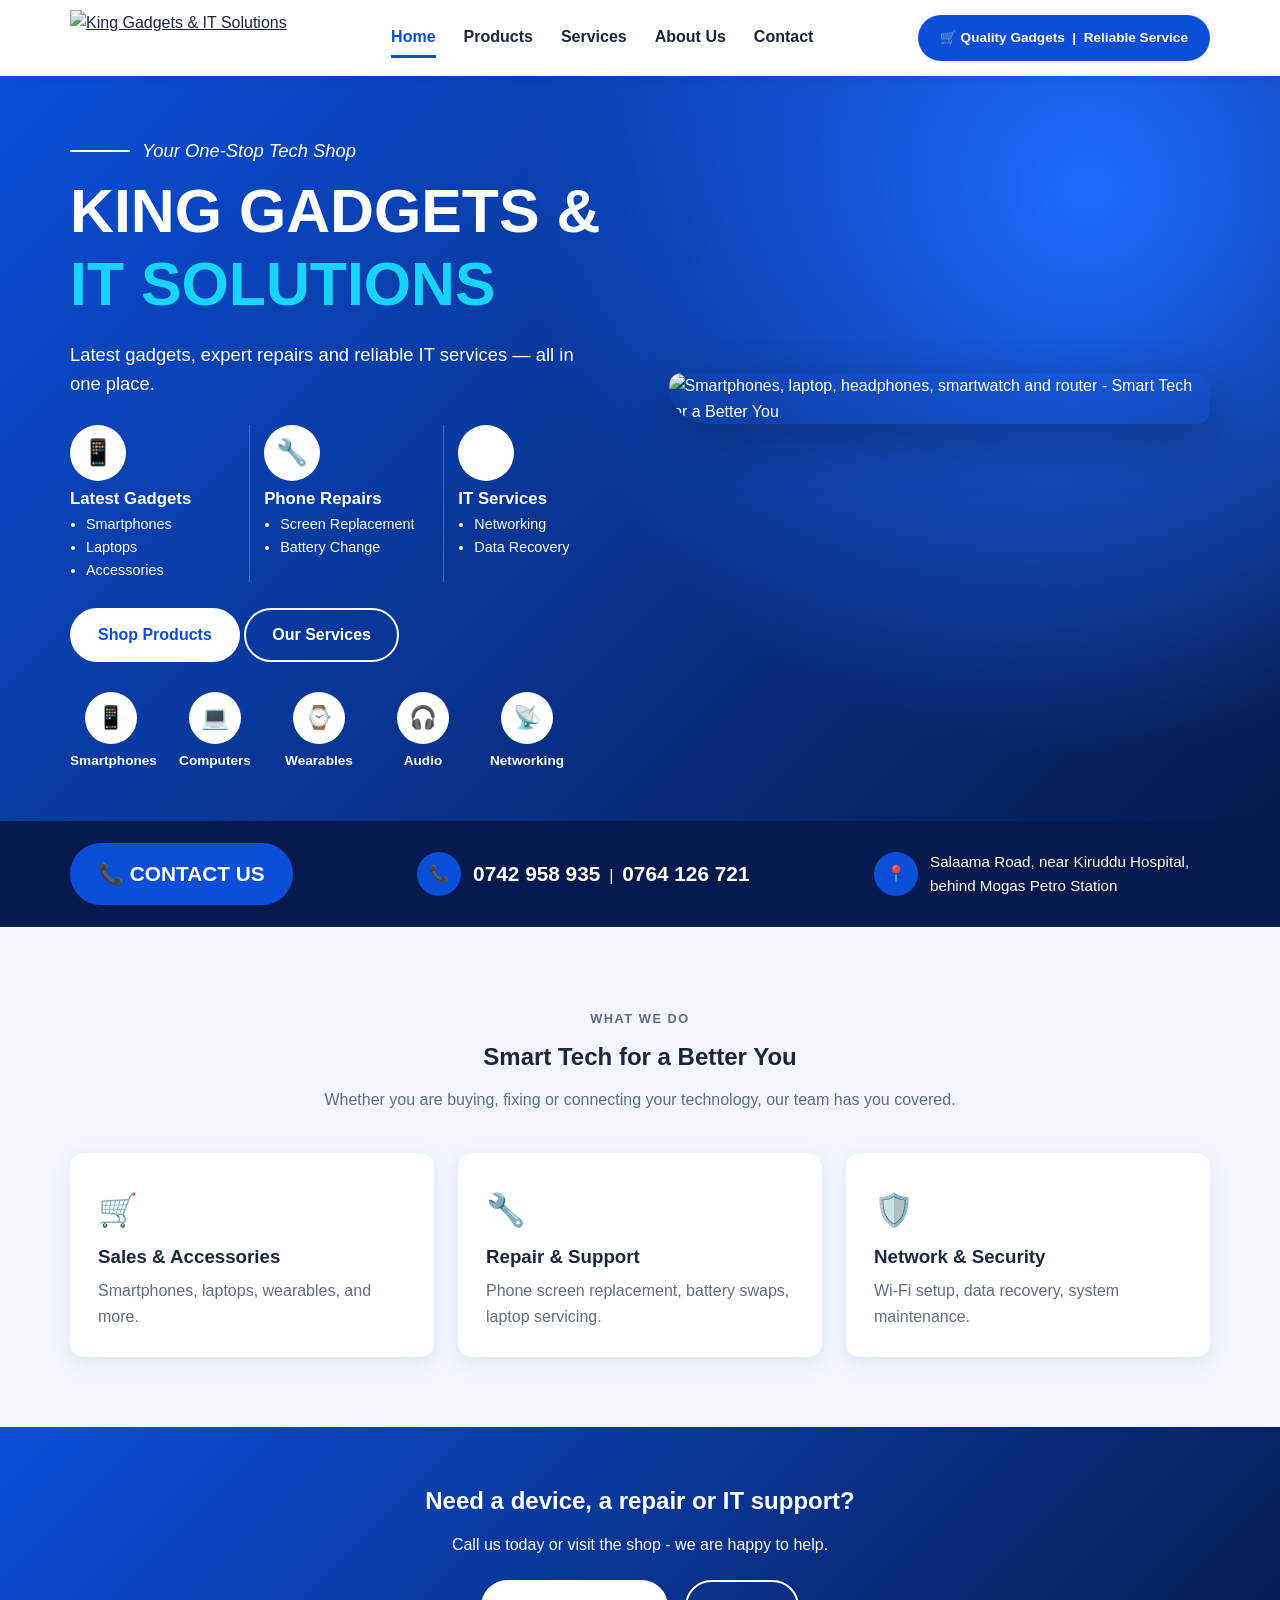
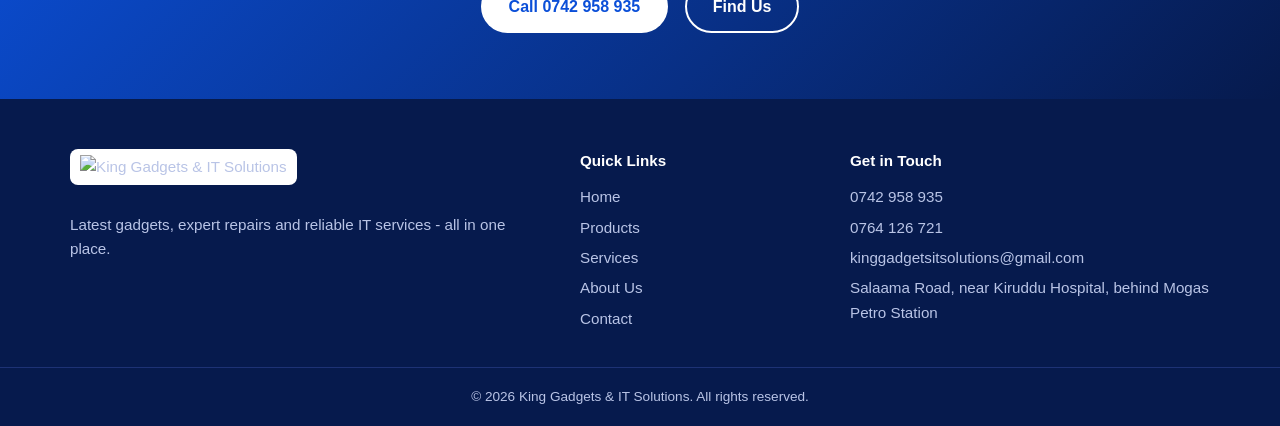
==== index.html @ c1998c4e "Add files via upload" ====
<!DOCTYPE html>
<html lang="en">
<head>
  <meta charset="UTF-8">
  <meta name="viewport" content="width=device-width, initial-scale=1.0">
  <title>Home | King Gadgets & IT Solutions</title>
  <meta name="description" content="Latest gadgets, expert repairs and reliable IT services at King Gadgets & IT Solutions.">
  <!-- Shared styles and scripts -->
  <link rel="stylesheet" href="style.css">
  <script src="script.js" defer></script>
</head>
<body>

  <!-- ===== Site header & navigation ===== -->
  <header class="site-header">
    <div class="container header-inner">
      <a href="index.html" class="logo"><img src="images/logo.png" alt="King Gadgets & IT Solutions"></a>
      <button class="nav-toggle" aria-label="Toggle menu">&#9776;</button>
      <nav class="main-nav">
        <a href="index.html" class="active">Home</a>
        <a href="products.html">Products</a>
        <a href="services.html">Services</a>
        <a href="about.html">About Us</a>
        <a href="contact.html">Contact</a>
      </nav>
      <span class="badge">🛒 Quality Gadgets &nbsp;|&nbsp; Reliable Service</span>
    </div>
  </header>

  <!-- ===== Hero: headline, feature groups, category icons and product image ===== -->
  <section class="hero">
    <div class="container hero-inner">
      <div class="hero-text">
        <p class="tagline">Your One-Stop Tech Shop</p>
        <h1>King Gadgets &amp; <span>IT Solutions</span></h1>
        <p class="lead">Latest gadgets, expert repairs and reliable IT services &mdash; all in one place.</p>

        <!-- Three main offerings -->
        <div class="features">
          <div class="feature">
            <div class="circle">📱</div>
            <h3>Latest Gadgets</h3>
            <ul><li>Smartphones</li><li>Laptops</li><li>Accessories</li></ul>
          </div>
          <div class="feature">
            <div class="circle">🔧</div>
            <h3>Phone Repairs</h3>
            <ul><li>Screen Replacement</li><li>Battery Change</li></ul>
          </div>
          <div class="feature">
            <div class="circle">🖧</div>
            <h3>IT Services</h3>
            <ul><li>Networking</li><li>Data Recovery</li></ul>
          </div>
        </div>

        <a href="products.html" class="btn btn-light">Shop Products</a>
        <a href="services.html" class="btn btn-outline">Our Services</a>
      </div>

      <!-- Product showcase image -->
      <div class="hero-image">
        <img src="images/showcase.png" alt="Smartphones, laptop, headphones, smartwatch and router - Smart Tech for a Better You">
      </div>
    </div>

    <!-- Quick category links -->
    <div class="container categories" style="margin-top:30px">
      <a href="products.html"><div class="circle">📱</div>Smartphones</a>
      <a href="products.html"><div class="circle">💻</div>Computers</a>
      <a href="products.html"><div class="circle">⌚</div>Wearables</a>
      <a href="products.html"><div class="circle">🎧</div>Audio</a>
      <a href="products.html"><div class="circle">📡</div>Networking</a>
    </div>
  </section>

  <!-- ===== Contact bar: call button, phone numbers and address ===== -->
  <div class="contact-bar">
    <div class="container">
      <a href="contact.html" class="btn btn-primary">📞 CONTACT US</a>
      <div class="item">
        <span class="dot">📞</span>
        <span><a href="tel:0742958935">0742 958 935</a> &nbsp;|&nbsp; <a href="tel:0764126721">0764 126 721</a></span>
      </div>
      <div class="item">
        <span class="dot">📍</span>
        <span class="addr">Salaama Road, near Kiruddu Hospital, behind Mogas Petro Station</span>
      </div>
    </div>
  </div>

  <!-- ===== Services overview ===== -->
  <section class="section">
    <div class="container">
      <div class="section-head">
        <p class="eyebrow">What We Do</p>
        <h2>Smart Tech for a Better You</h2>
        <p>Whether you are buying, fixing or connecting your technology, our team has you covered.</p>
      </div>
      <div class="grid">
        <div class="card"><div class="icon">🛒</div><h3>Sales & Accessories</h3><p>Smartphones, laptops, wearables, and more.</p></div>
        <div class="card"><div class="icon">🔧</div><h3>Repair & Support</h3><p>Phone screen replacement, battery swaps, laptop servicing.</p></div>
        <div class="card"><div class="icon">🛡️</div><h3>Network & Security</h3><p>Wi-Fi setup, data recovery, system maintenance.</p></div>
      </div>
    </div>
  </section>

  <!-- ===== Call-to-action banner ===== -->
  <section class="cta">
    <div class="container">
      <h2>Need a device, a repair or IT support?</h2>
      <p>Call us today or visit the shop - we are happy to help.</p>
      <a href="tel:0742958935" class="btn btn-light">Call 0742 958 935</a>
      <a href="contact.html" class="btn btn-outline">Find Us</a>
    </div>
  </section>

  <!-- ===== Site footer ===== -->
  <footer class="site-footer">
    <div class="container footer-grid">
      <div>
        <img src="images/logo.png" alt="King Gadgets & IT Solutions" class="footer-logo">
        <p>Latest gadgets, expert repairs and reliable IT services - all in one place.</p>
      </div>
      <div>
        <h4>Quick Links</h4>
        <a href="index.html">Home</a>
        <a href="products.html">Products</a>
        <a href="services.html">Services</a>
        <a href="about.html">About Us</a>
        <a href="contact.html">Contact</a>
      </div>
      <div>
        <h4>Get in Touch</h4>
        <a href="tel:0742958935">0742 958 935</a>
        <a href="tel:0764126721">0764 126 721</a>
        <a href="mailto:kinggadgetsitsolutions@gmail.com">kinggadgetsitsolutions@gmail.com</a>
        <span>Salaama Road, near Kiruddu Hospital, behind Mogas Petro Station</span>
      </div>
    </div>
    <div class="copyright">&copy; 2026 King Gadgets & IT Solutions. All rights reserved.</div>
  </footer>

</body>
</html>
---- style.css ----
/* ==========================================================
   KING GADGETS & IT SOLUTIONS - Shared stylesheet
   Used by: index, products, services, about, contact
   ========================================================== */

/* ---------- 1. Design tokens (brand colours from the logo/design) ---------- */
:root {
  --blue: #0b4fd8;
  --blue-dark: #0838a8;
  --navy: #061a4d;
  --cyan: #19d3ff;
  --text: #1c2540;
  --muted: #5f6b8a;
  --bg: #f3f6fc;
  --white: #fff;
  --radius: 14px;
  --shadow: 0 6px 22px rgba(11, 79, 216, .10);
}

/* ---------- 2. Base / reset ---------- */
* { box-sizing: border-box; }
html { scroll-behavior: smooth; }
body { margin: 0; font-family: "Segoe UI", Roboto, Helvetica, Arial, sans-serif; color: var(--text); background: var(--bg); line-height: 1.6; }
a { color: inherit; }
h1, h2, h3 { line-height: 1.2; margin: 0 0 .5em; }
.container { max-width: 1180px; margin: 0 auto; padding: 0 20px; }
.section { padding: 70px 0; }
.section.alt { background: var(--white); }
.section-head { text-align: center; max-width: 640px; margin: 0 auto 40px; }
.section-head p { color: var(--muted); }
.eyebrow { color: var(--blue); font-weight: 700; font-size: .8rem; letter-spacing: .12em; text-transform: uppercase; }

/* ---------- 3. Buttons ---------- */
.btn { display: inline-block; padding: 12px 26px; border-radius: 999px; font-weight: 600; text-decoration: none; border: 2px solid transparent; transition: .2s; }
.btn-primary { background: var(--blue); color: var(--white); }
.btn-primary:hover { background: var(--blue-dark); }
.btn-light { background: var(--white); color: var(--blue); }
.btn-light:hover { background: var(--cyan); color: var(--navy); }
.btn-outline { border-color: var(--white); color: var(--white); }
.btn-outline:hover { background: var(--white); color: var(--blue); }

/* ---------- 4. Header & navigation (white, sticky) ---------- */
.site-header { position: sticky; top: 0; z-index: 100; background: var(--white); box-shadow: 0 2px 12px rgba(0, 0, 0, .06); }
.header-inner { display: flex; align-items: center; justify-content: space-between; min-height: 76px; gap: 20px; }
.logo img { height: 56px; display: block; }
.main-nav { display: flex; align-items: center; gap: 28px; }
.main-nav a { text-decoration: none; font-weight: 600; padding: 6px 0; border-bottom: 3px solid transparent; }
.main-nav a:hover, .main-nav a.active { color: var(--blue); border-bottom-color: var(--blue); }
.badge { background: var(--blue); color: var(--white); padding: 12px 22px; border-radius: 999px; font-size: .85rem; font-weight: 600; white-space: nowrap; }
.nav-toggle { display: none; background: none; border: 0; color: var(--blue); font-size: 1.9rem; cursor: pointer; }

/* ---------- 5. Hero (home page) ---------- */
.hero { background: radial-gradient(circle at 85% 15%, #1d6bff 0%, transparent 45%), linear-gradient(135deg, var(--blue), var(--navy)); color: var(--white); padding: 60px 0 50px; overflow: hidden; }
.hero-inner { display: grid; grid-template-columns: 1.05fr 1fr; gap: 30px; align-items: center; }
.tagline { display: flex; align-items: center; gap: 12px; font-style: italic; font-size: 1.15rem; margin: 0 0 10px; }
.tagline::before { content: ""; width: 60px; height: 2px; background: var(--white); }
.hero h1 { font-size: clamp(2.2rem, 5vw, 3.8rem); font-weight: 800; text-transform: uppercase; margin-bottom: 16px; }
.hero h1 span { color: var(--cyan); display: block; }
.hero .lead { font-size: 1.15rem; max-width: 520px; margin-bottom: 26px; }
.hero-image img { width: 100%; display: block; border-radius: 40px 40px 40px 120px; box-shadow: 0 20px 50px rgba(0, 0, 0, .3); }

/* Feature groups inside hero (Latest Gadgets / Phone Repairs / IT Services) */
.features { display: grid; grid-template-columns: repeat(3, 1fr); gap: 14px; margin: 0 0 26px; }
.feature { padding-right: 10px; border-right: 1px solid rgba(255, 255, 255, .25); }
.feature:last-child { border-right: 0; }
.circle { width: 56px; height: 56px; border-radius: 50%; background: var(--white); display: flex; align-items: center; justify-content: center; font-size: 1.6rem; margin-bottom: 8px; }
.feature h3 { font-size: 1.05rem; margin-bottom: 4px; }
.feature ul { margin: 0; padding-left: 16px; font-size: .9rem; }

/* Category icon row (Smartphones / Computers / ...) */
.categories { display: flex; flex-wrap: wrap; gap: 14px 22px; }
.categories a { text-decoration: none; text-align: center; font-size: .85rem; font-weight: 600; width: 82px; }
.categories .circle { margin: 0 auto 6px; width: 52px; height: 52px; font-size: 1.4rem; }

/* Inner-page banner */
.page-hero { background: linear-gradient(135deg, var(--blue), var(--navy)); color: var(--white); padding: 56px 0; text-align: center; }
.page-hero p { margin: 0; opacity: .9; }

/* ---------- 6. Contact bar (home page, under hero) ---------- */
.contact-bar { background: var(--navy); color: var(--white); }
.contact-bar .container { display: flex; flex-wrap: wrap; align-items: center; justify-content: space-between; gap: 18px; padding: 22px 20px; }
.contact-bar .item { display: flex; align-items: center; gap: 12px; }
.contact-bar .dot { width: 44px; height: 44px; border-radius: 50%; background: var(--blue); display: flex; align-items: center; justify-content: center; }
.contact-bar a { text-decoration: none; font-weight: 700; font-size: 1.3rem; }
.contact-bar .addr { max-width: 280px; font-size: .95rem; }

/* ---------- 7. Card grid ---------- */
.grid { display: grid; grid-template-columns: repeat(auto-fit, minmax(240px, 1fr)); gap: 24px; }
.card { background: var(--white); padding: 28px; border-radius: var(--radius); box-shadow: var(--shadow); border-top: 4px solid transparent; transition: .2s; }
.card:hover { transform: translateY(-4px); border-top-color: var(--blue); }
.card .icon { font-size: 2rem; margin-bottom: 10px; }
.card p { color: var(--muted); margin: 0; }
.card ul { padding-left: 18px; color: var(--muted); margin: 12px 0 0; }
.section.alt .card { background: var(--bg); box-shadow: none; }

/* ---------- 8. Call-to-action banner ---------- */
.cta { background: linear-gradient(135deg, var(--blue), var(--navy)); color: var(--white); text-align: center; padding: 60px 20px; }
.cta .btn { margin: 6px; }

/* ---------- 9. Contact page ---------- */
.contact-card a { color: var(--blue); font-weight: 600; text-decoration: none; }
.contact-card a:hover { text-decoration: underline; }

/* ---------- 10. Footer ---------- */
.site-footer { background: var(--navy); color: #b9c4e6; padding-top: 50px; font-size: .95rem; }
.footer-grid { display: grid; grid-template-columns: 2fr 1fr 1.5fr; gap: 30px; }
.site-footer h4 { color: var(--white); margin: 0 0 12px; }
.site-footer a { color: #b9c4e6; text-decoration: none; display: block; margin-bottom: 6px; }
.site-footer a:hover { color: var(--cyan); }
.footer-logo { background: var(--white); border-radius: 8px; padding: 6px 10px; height: 58px; margin-bottom: 12px; }
.copyright { border-top: 1px solid #1d3275; margin-top: 30px; padding: 18px 0; text-align: center; font-size: .85rem; }

/* ---------- 11. Responsive ---------- */
@media (max-width: 980px) {
  .badge { display: none; }
  .hero-inner { grid-template-columns: 1fr; }
}
@media (max-width: 760px) {
  .nav-toggle { display: block; }
  .main-nav { display: none; position: absolute; top: 76px; left: 0; right: 0; flex-direction: column; align-items: flex-start; gap: 0; background: var(--white); padding: 10px 20px 20px; box-shadow: 0 10px 20px rgba(0, 0, 0, .08); }
  .main-nav.open { display: flex; }
  .main-nav a { padding: 10px 0; width: 100%; }
  .features { grid-template-columns: 1fr; }
  .feature { border-right: 0; }
  .footer-grid { grid-template-columns: 1fr; }
}
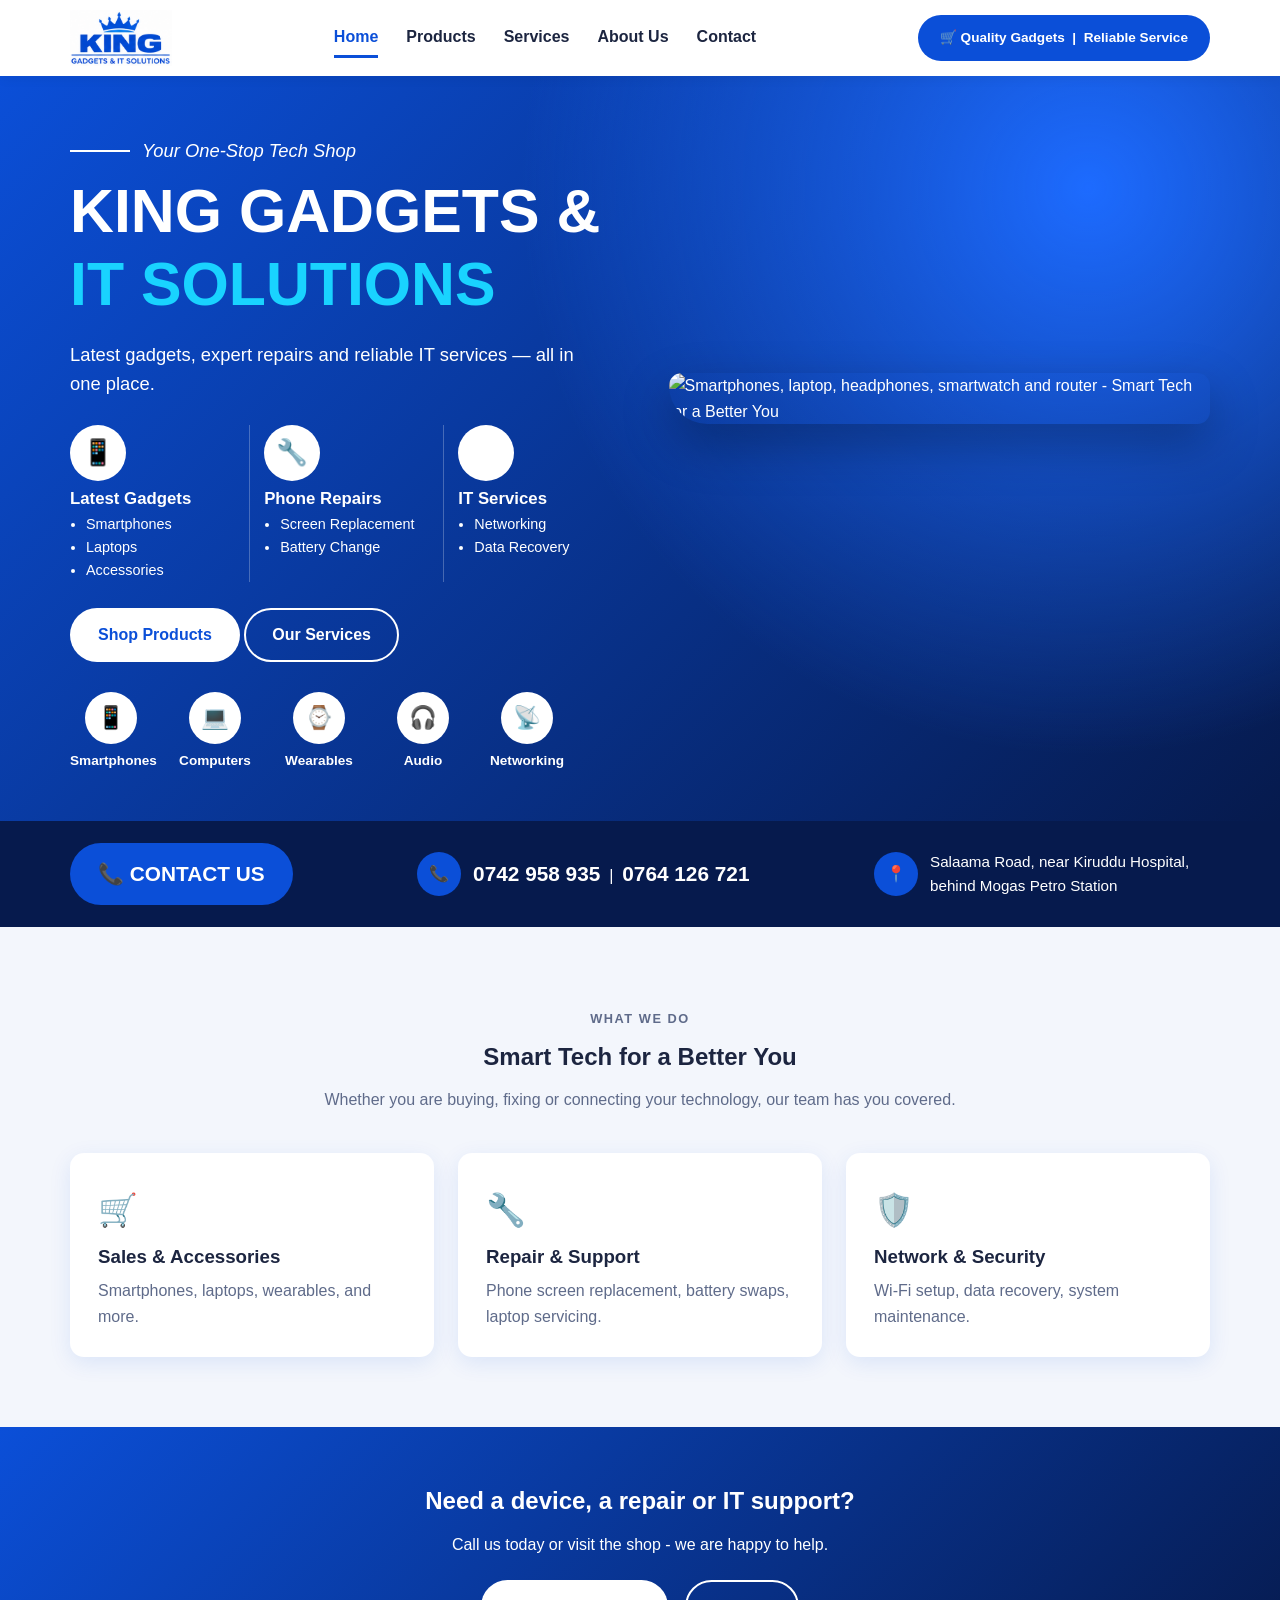
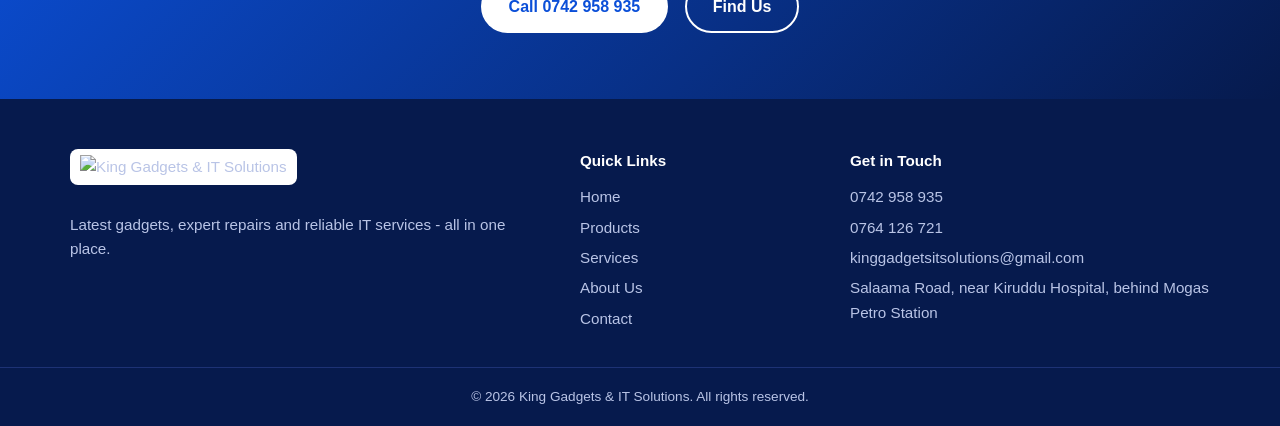
==== commit 78cafac2: "Update index.html" ====
--- a/index.html
+++ b/index.html
@@ -14,7 +14,7 @@
   <!-- ===== Site header & navigation ===== -->
   <header class="site-header">
     <div class="container header-inner">
-      <a href="index.html" class="logo"><img src="images/logo.png" alt="King Gadgets & IT Solutions"></a>
+      <a href="index.html" class="logo"><img src="/logo.png" alt="King Gadgets & IT Solutions"></a>
       <button class="nav-toggle" aria-label="Toggle menu">&#9776;</button>
       <nav class="main-nav">
         <a href="index.html" class="active">Home</a>
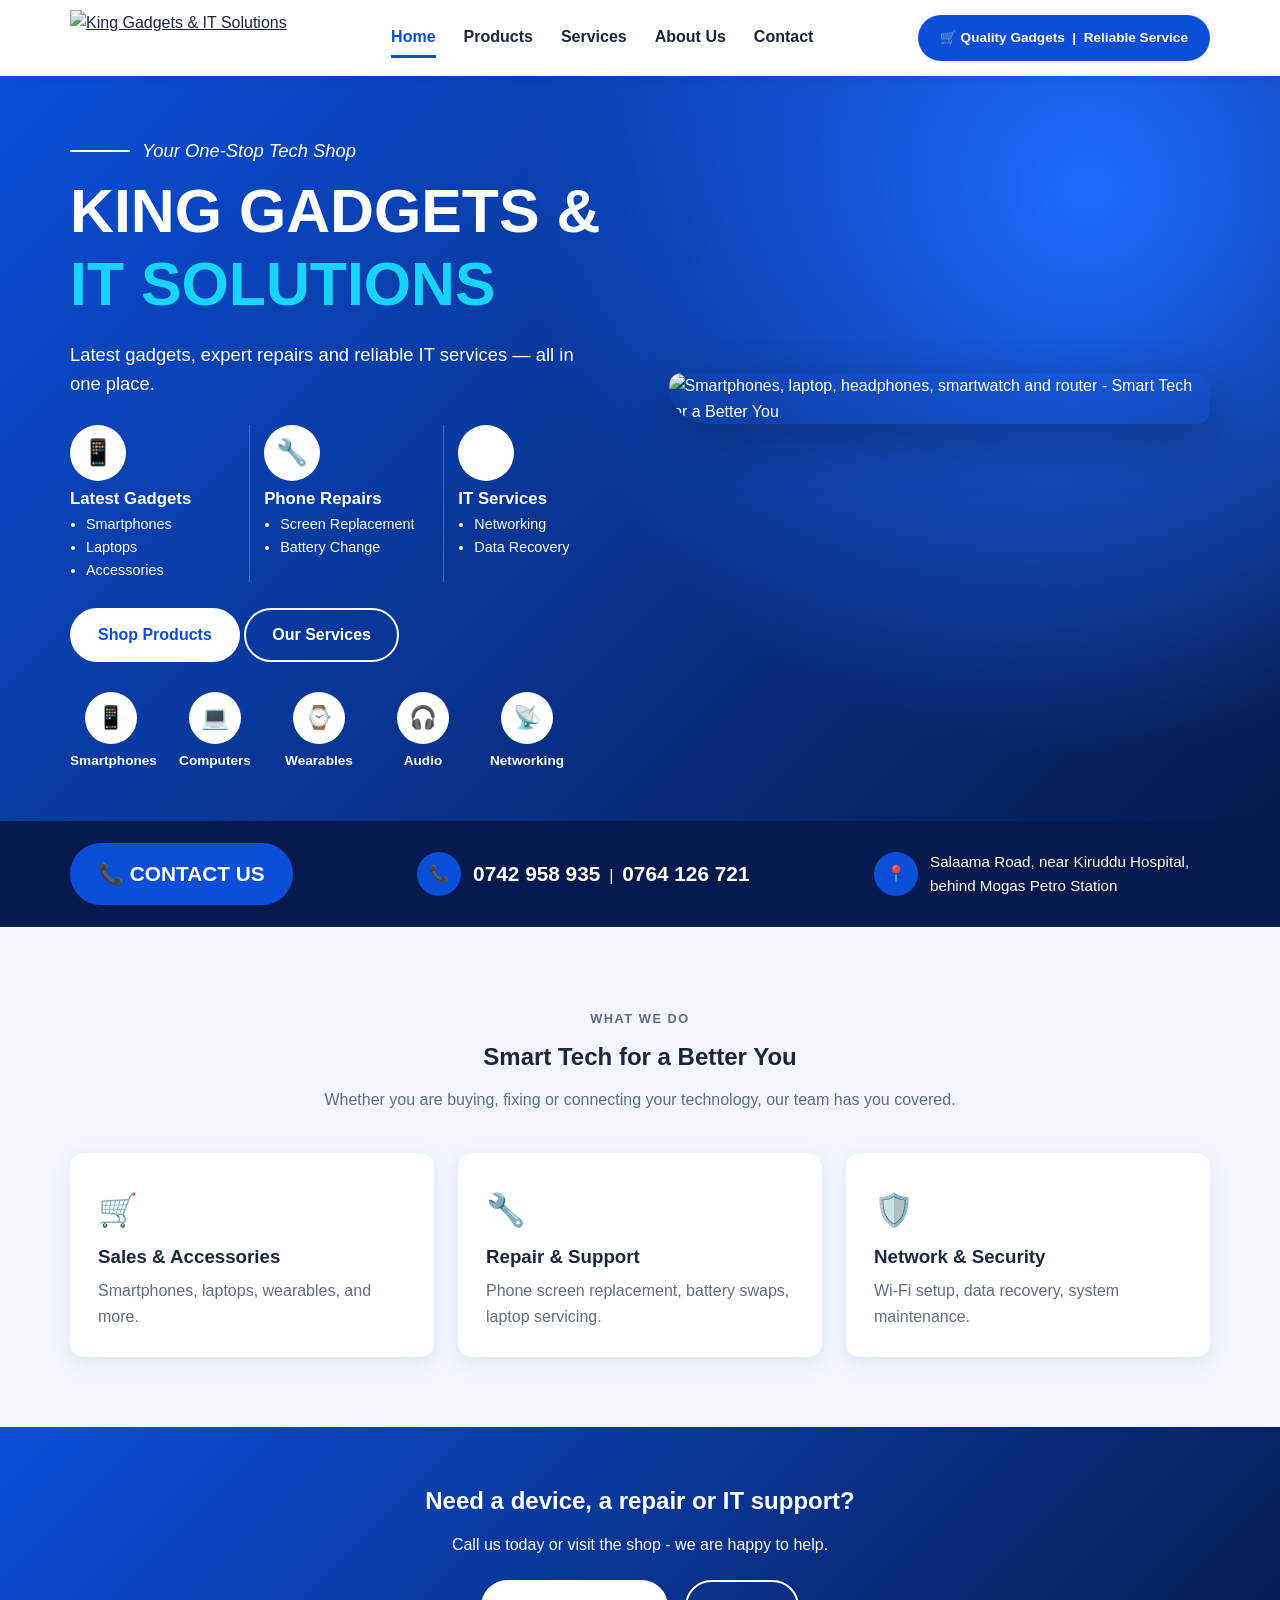
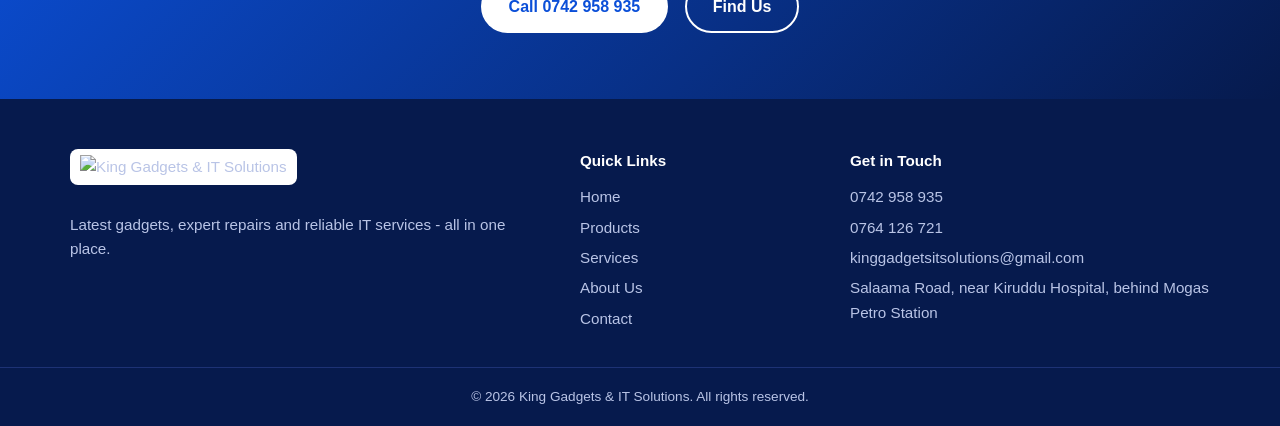
==== commit c742ba90: "Fix logo image source URL in index.html" ====
--- a/index.html
+++ b/index.html
@@ -14,7 +14,7 @@
   <!-- ===== Site header & navigation ===== -->
   <header class="site-header">
     <div class="container header-inner">
-      <a href="index.html" class="logo"><img src="/logo.png" alt="King Gadgets & IT Solutions"></a>
+      <a href="index.html" class="logo"><img src="//logo.png" alt="King Gadgets & IT Solutions"></a>
       <button class="nav-toggle" aria-label="Toggle menu">&#9776;</button>
       <nav class="main-nav">
         <a href="index.html" class="active">Home</a>
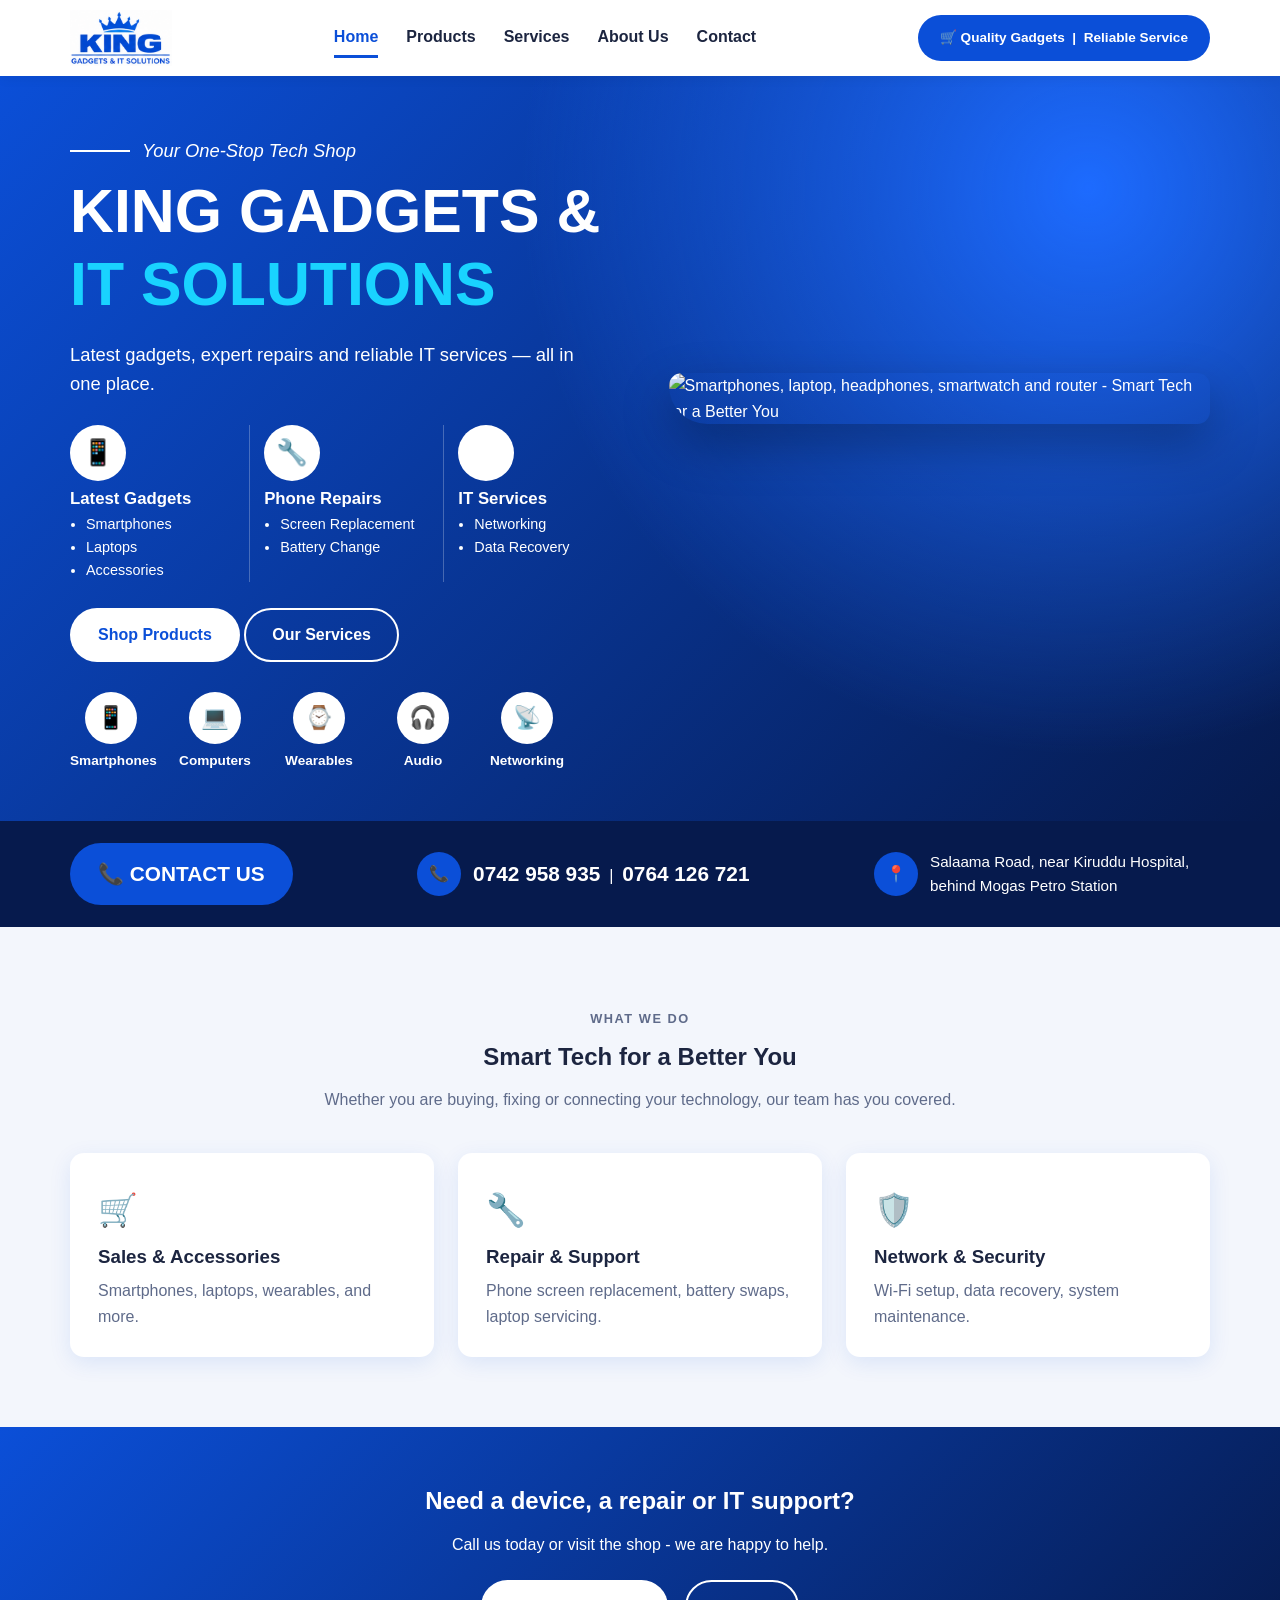
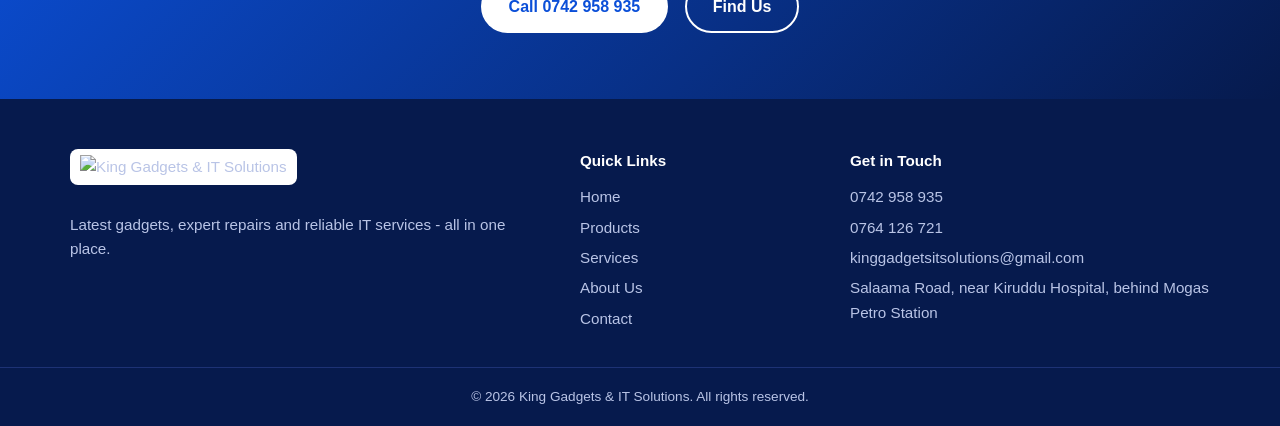
==== commit 2e97ef31: "Fix logo image path in index.html" ====
--- a/index.html
+++ b/index.html
@@ -14,7 +14,7 @@
   <!-- ===== Site header & navigation ===== -->
   <header class="site-header">
     <div class="container header-inner">
-      <a href="index.html" class="logo"><img src="//logo.png" alt="King Gadgets & IT Solutions"></a>
+      <a href="index.html" class="logo"><img src="./logo.png" alt="King Gadgets & IT Solutions"></a>
       <button class="nav-toggle" aria-label="Toggle menu">&#9776;</button>
       <nav class="main-nav">
         <a href="index.html" class="active">Home</a>
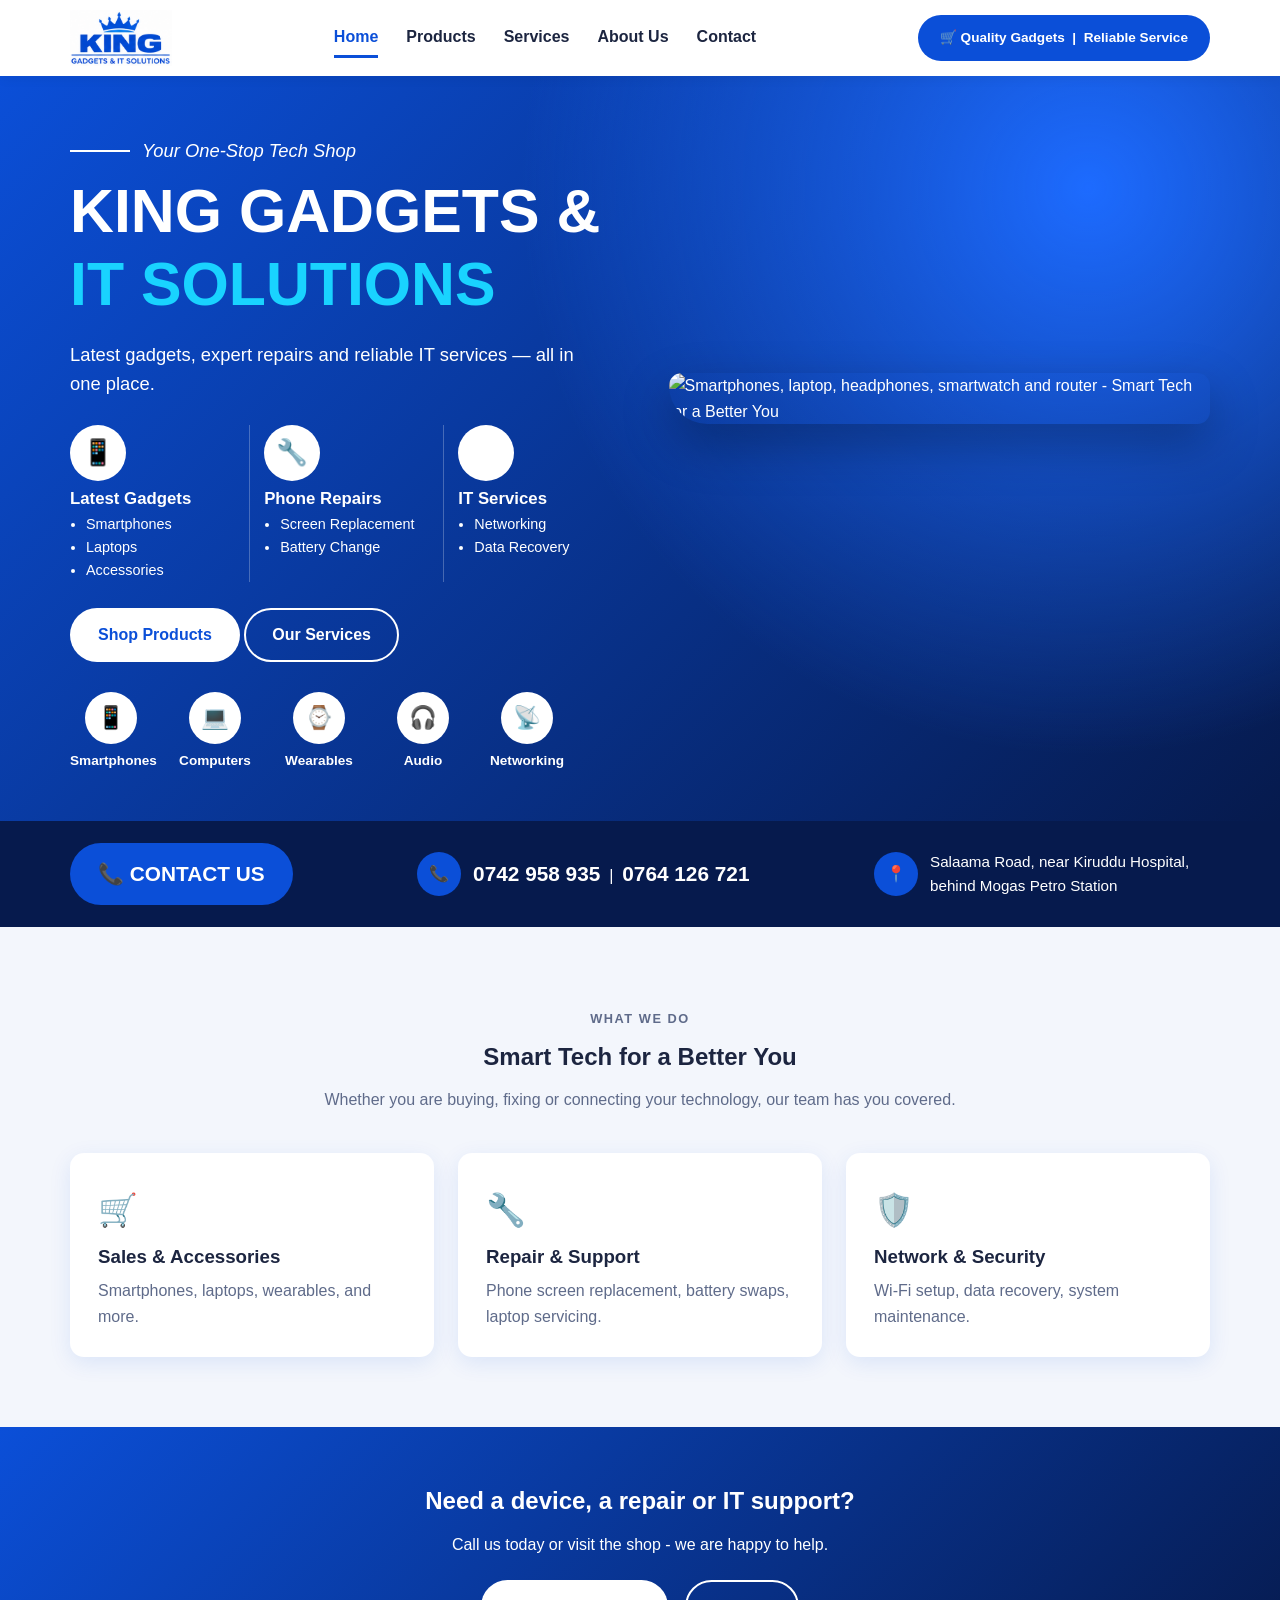
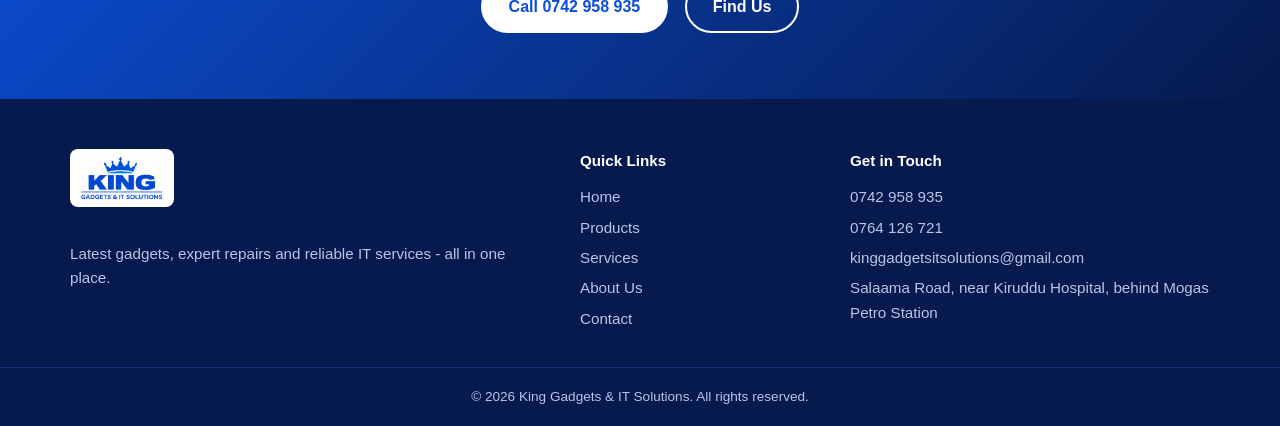
==== commit 15e1b4d2: "Update index.html" ====
--- a/index.html
+++ b/index.html
@@ -14,7 +14,7 @@
   <!-- ===== Site header & navigation ===== -->
   <header class="site-header">
     <div class="container header-inner">
-      <a href="index.html" class="logo"><img src="./logo.png" alt="King Gadgets & IT Solutions"></a>
+      <a href="index.html" class="logo"><img src="/logo.png" alt="King Gadgets & IT Solutions"></a>
       <button class="nav-toggle" aria-label="Toggle menu">&#9776;</button>
       <nav class="main-nav">
         <a href="index.html" class="active">Home</a>
@@ -119,7 +119,7 @@
   <footer class="site-footer">
     <div class="container footer-grid">
       <div>
-        <img src="images/logo.png" alt="King Gadgets & IT Solutions" class="footer-logo">
+        <img src="/logo.png" alt="King Gadgets & IT Solutions" class="footer-logo">
         <p>Latest gadgets, expert repairs and reliable IT services - all in one place.</p>
       </div>
       <div>
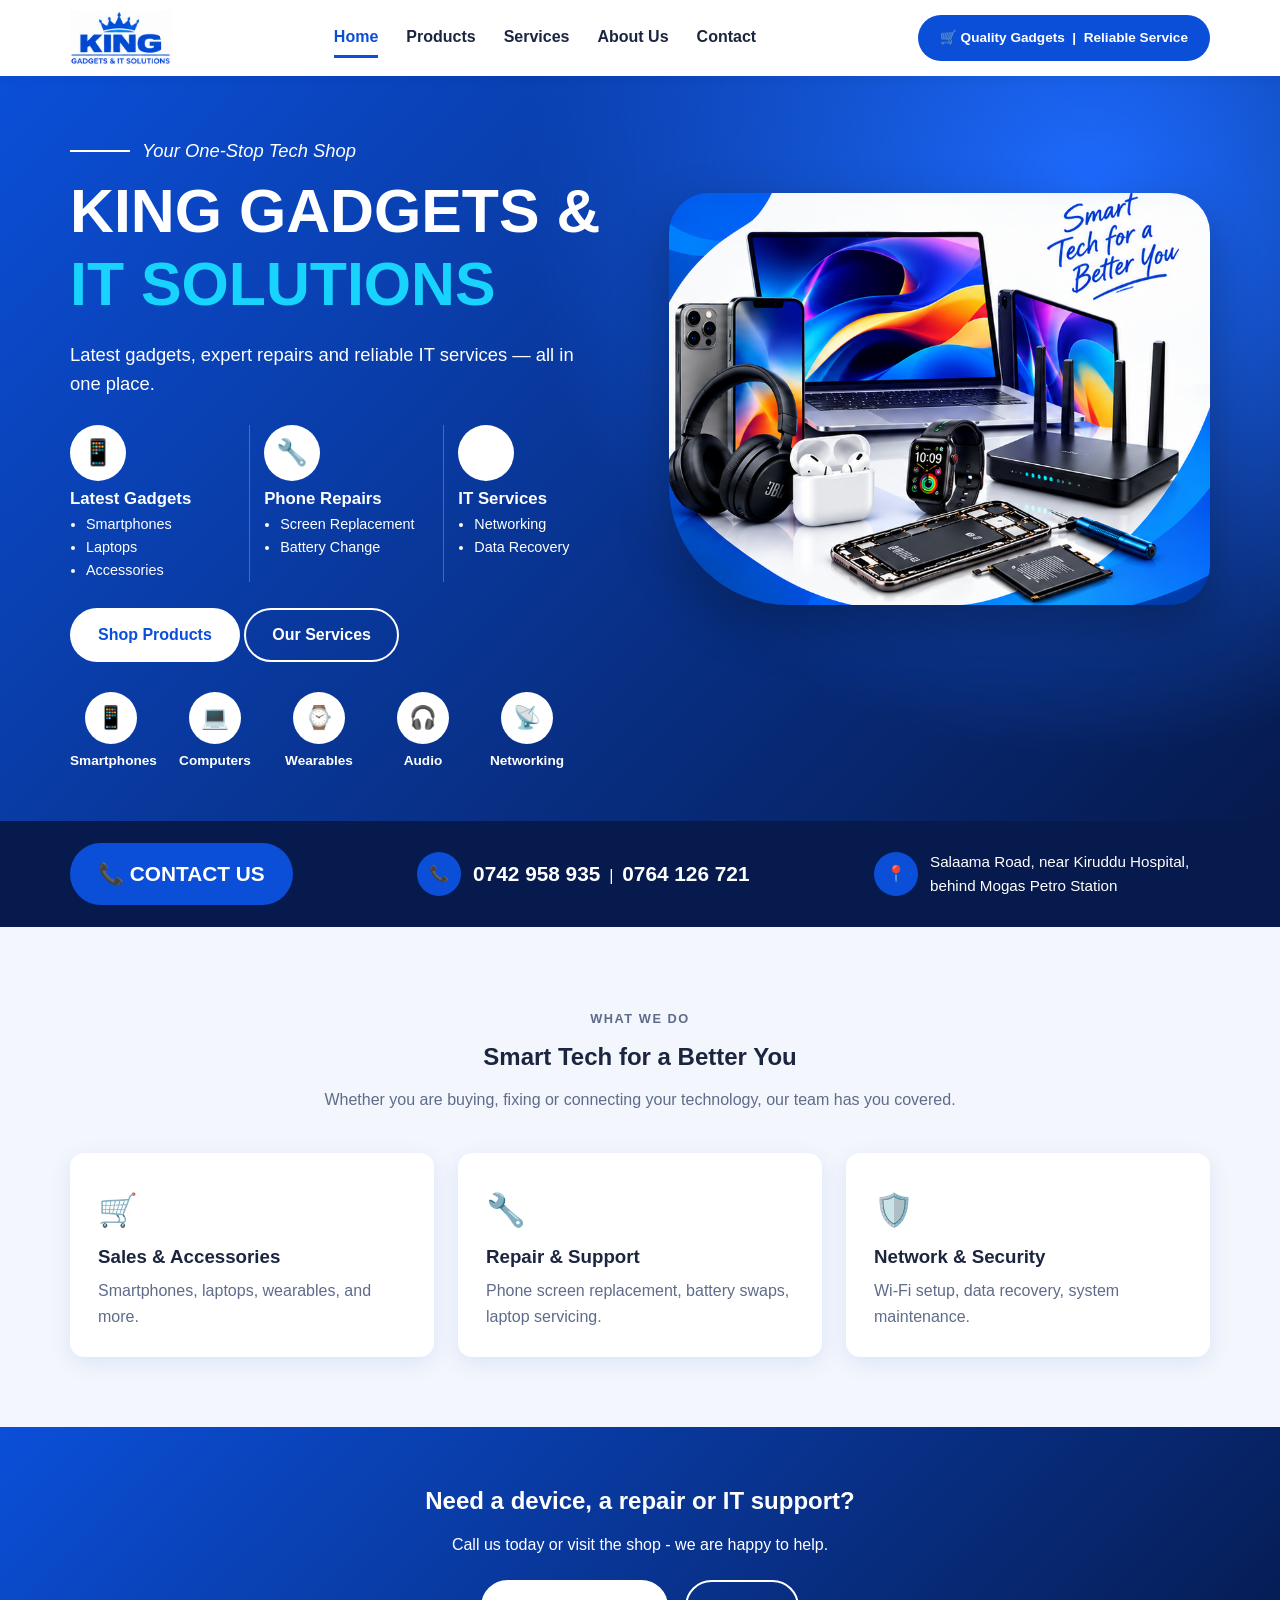
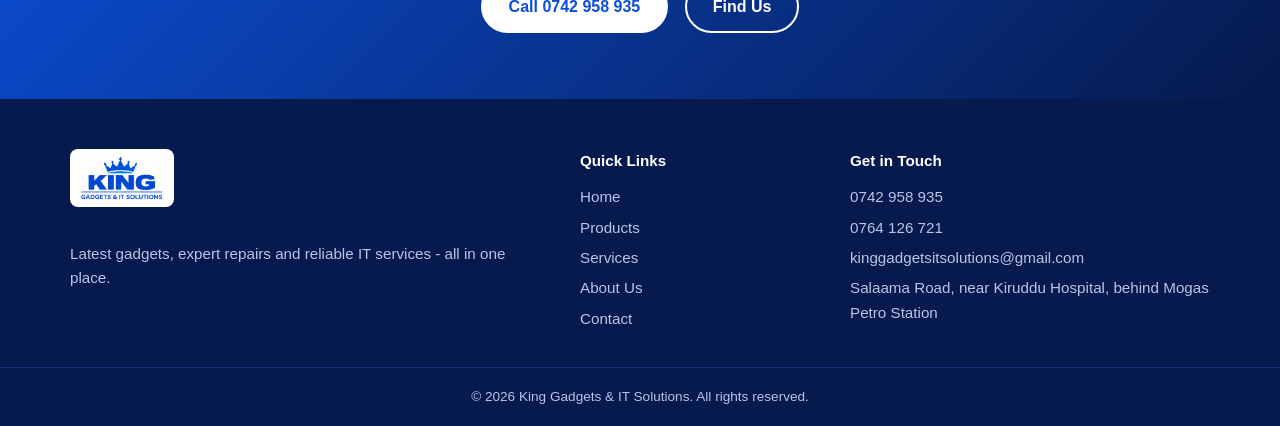
==== commit 2e56f064: "Update index.html" ====
--- a/index.html
+++ b/index.html
@@ -14,7 +14,7 @@
   <!-- ===== Site header & navigation ===== -->
   <header class="site-header">
     <div class="container header-inner">
-      <a href="index.html" class="logo"><img src="/logo.png" alt="King Gadgets & IT Solutions"></a>
+      <a href="index.html" class="logo"><img src="./logo.png" alt="King Gadgets & IT Solutions"></a>
       <button class="nav-toggle" aria-label="Toggle menu">&#9776;</button>
       <nav class="main-nav">
         <a href="index.html" class="active">Home</a>
@@ -60,7 +60,7 @@
 
       <!-- Product showcase image -->
       <div class="hero-image">
-        <img src="images/showcase.png" alt="Smartphones, laptop, headphones, smartwatch and router - Smart Tech for a Better You">
+        <img src="./showcase.png" alt="Smartphones, laptop, headphones, smartwatch and router - Smart Tech for a Better You">
       </div>
     </div>
 
@@ -119,7 +119,7 @@
   <footer class="site-footer">
     <div class="container footer-grid">
       <div>
-        <img src="/logo.png" alt="King Gadgets & IT Solutions" class="footer-logo">
+        <img src="./logo.png" alt="King Gadgets & IT Solutions" class="footer-logo">
         <p>Latest gadgets, expert repairs and reliable IT services - all in one place.</p>
       </div>
       <div>
